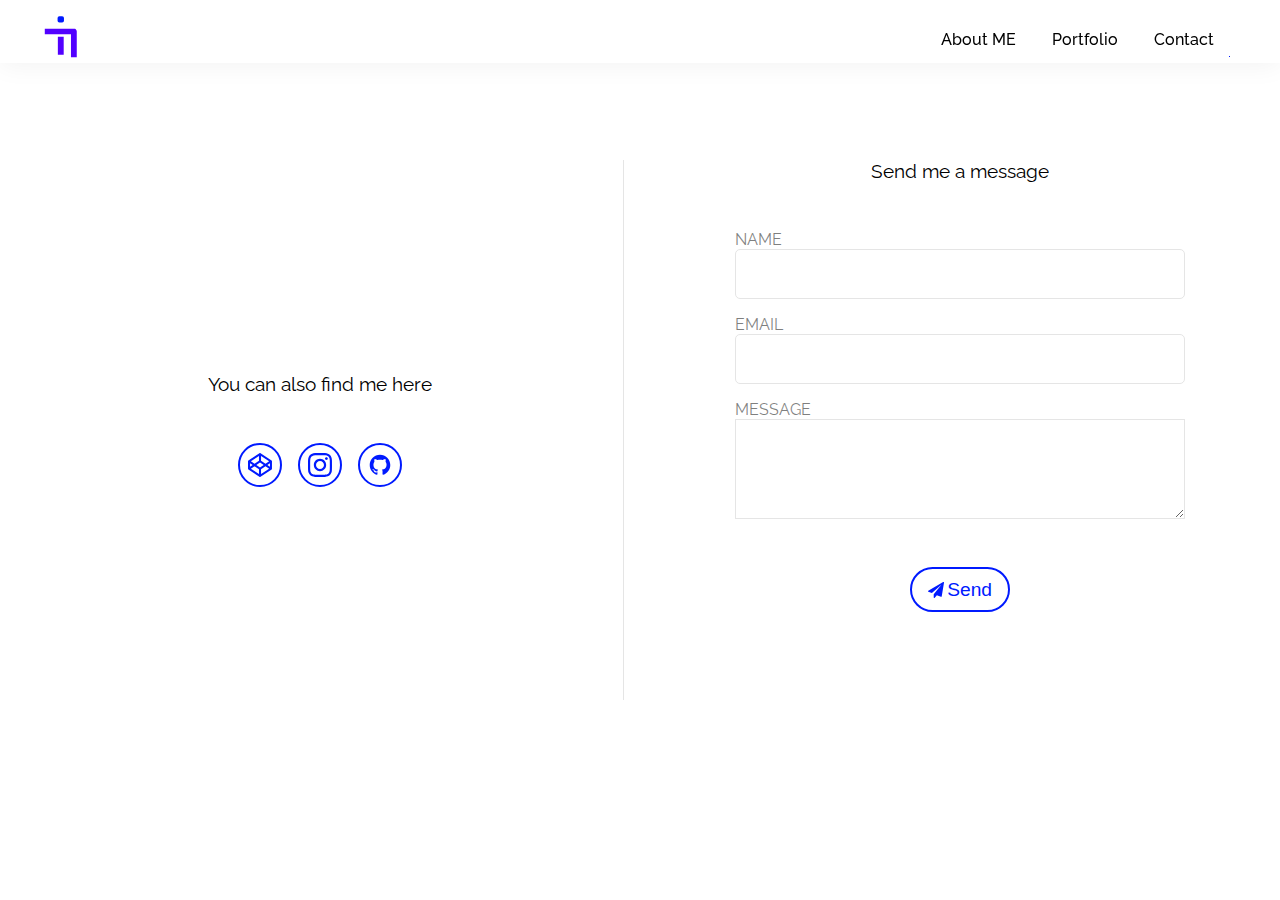
==== contact.html @ bf51eb7b "first commit" ====
<!DOCTYPE html>
<html lang="en">
<head>
    <meta charset="UTF-8">
    <meta name="viewport" content="width=device-width, initial-scale=1.0">
    <meta http-equiv="X-UA-Compatible" content="ie=edge">
    <link rel="stylesheet" href="style.css">
    <link href="https://fonts.googleapis.com/css2?family=Audiowide&family=Raleway:wght@400;500;600;700&display=swap"
        rel="stylesheet">
    <link rel="shortcut icon" href="images/logo.svg" />
    <title>FidanSuleymanova | Software develoeper</title>
</head>
<body>
    <div class="navbar navbar_contact">
        <a href="/" class="logo">
            <img class="logo-svg" src="images/logo.svg" alt="">
        </a>
        <div class="nav-links">
            <a href="index.html#about" class="nav-link">About ME</a>
            <a href="index.html#portfolio" class="nav-link">Portfolio</a>
            <a href="contact.html" class="nav-link">Contact</a>
        </div>
        <div class="navigation">
            <input type="checkbox" class="navigation__checkbox" id="navi-toggle">
        
            <label for="navi-toggle" class="navigation__button">
                <span class="navigation__icon">&nbsp;</span>
            </label>
        
            <div class="navigation__background">&nbsp;</div>
            <nav class="navigation__nav">
                <div class="navigation__list">
                    <a href="index.html#about" class="nav-link">About ME</a>
                    <a href="index.html#portfolio" class="nav-link">Portfolio</a>
                    <a href="contact.html" class="nav-link">Contact</a>
                </div>
            </nav>
        </div>
    </div>
    <div class="contact-page">
        <div class="more">
            <div class="find-me-wrapper">
                <p class="cover">You can also find me here</p>
                <div class="find-me-icons">
                    <a href="https://codepen.io/fidansuleymanova/" target="_blank">
                        <svg class="codepen icon">
                            <use xlink:href="images/sprite.svg#icon-codepen1"></use>
                        </svg>
                    </a>
                    <a href="https://www.instagram.com/developedbyf/" target="_blank">
                        <svg class="instagram icon">
                            <use xlink:href="images/sprite.svg#icon-instagram"></use>
                        </svg>
                    </a>
                    <a href="https://github.com/fidangithub" target="_blank">
                        <svg class="github icon">
                            <use xlink:href="images/sprite.svg#icon-github"></use>
                        </svg>
                    </a>
                </div>
            </div>
        </div>
        <div class="contact-form">
            <p class="cover">Send me a message</p>
            <div class="form-wrapper">
                <form class="form" name="contact" method="POST" data-netlify="true">
                    <p>
                        <label>NAME <input type="text" name="name" required="true" /></label>
                    </p>
                    <p>
                        <label>EMAIL <input type="email" name="email" required="true" /></label>
                    </p>
                    <p>
                        <label>MESSAGE <textarea name="message" required="true" ></textarea></label>
                    </p>
                    <p>
                        <button type="submit" class="contact-button submit-button">
                            <svg class="submit-icon">
                                <use xlink:href="images/sprite.svg#icon-paper-plane"></use>
                            </svg>
                            <p>Send</p>
                        </button>
                    </p>
                </form>
            </div>
        </div>
    </div>
    <script src="main.js"></script>
</body>
</html>
---- style.css ----
*{
    margin:0;
    padding: 0;
    box-sizing: border-box;
}
:root{
    --main-color-1: #001AFF;
    --main-color-2: #5200FF;
    --main-color-3: #3F3D56;
    --main-color-4: #E5E5E5;
    --main-font-family: 'Raleway', sans-serif;
    --main-font-family-2: 'Audiowide', cursive;
}
body{
    font-family: var(--main-font-family);
    overflow-x: hidden;
}
html {
    scroll-behavior: smooth;
}
a{
    text-decoration: none;
}
.navbar {
    width: 100%;
    display: flex;
    align-items: center;
    justify-content: space-between;
    padding: 1rem 2rem 0 2rem;
    margin-bottom: 2rem;
    position: fixed;
    background-color: rgba(255, 255, 255, 0.55);
    box-shadow: 0 0.2rem 1.6rem rgba(0, 0, 0, 0.05);
    z-index: 1000;
}
.logo-svg {
    width:  3.6rem;
    height: 2.7rem;
}
/* ///////////////////////////NAVIGATION MENU FOR MOBILE /////////////////*/
.navigation {
    display: none;
}
.navigation__checkbox {
    display: none;
}
.navigation__button {
    display: flex;
    align-items: center;
    flex-direction: column;
    background-color: white;
    height: 3.6rem;
    width: 3.6rem;
    position: fixed;
    top: .3rem;
    right: .3rem;
    border-radius: 50%;
    z-index: 2000;
    box-shadow: 0 1rem 3rem rgba(var(--main-color-2), .1);
    text-align: center;
    cursor: pointer;
}
.navigation__background {
    height: 3rem;
    width: 3rem;
    border-radius: 50%;
    position: fixed;
    top: .55rem;
    right: .55rem;
    background-image: radial-gradient(white, white);
    z-index: 1000;
    transition: transform .8s cubic-bezier(0.86, 0, 0.07, 1);
}
.navigation__nav {
    height: 100vh;
    position: fixed;
    top: 0;
    left: 0;
    z-index: 1500;
    opacity: 0;
    width: 0;
    transition: all .8s cubic-bezier(0.68, -0.55, 0.265, 1.55);
}
.navigation__list {
    position: absolute;
    top: 50%;
    left: 50%;
    transform: translate(-50%,-50%);
    list-style: none;
    text-align: center;
    width: 100%;
    display: flex;
    flex-direction: column;
    align-items: center;
}
.navigation__list >* {
    margin-bottom: 1rem;
}
.navigation__checkbox:checked ~ .navigation__background {
    transform: scale(80);
}
.navigation__checkbox:checked ~ .navigation__nav {
    opacity: 1;
    width: 100%;
}
.navigation__icon {
    position: relative;
    margin-top: 1.8rem;
}
.navigation__icon,
.navigation__icon::before,
.navigation__icon::after {
    width: 1.4rem;
    height: 3px;
    background-color: var(--main-color-2);
    display: inline-block;
}
.navigation__icon::before,
.navigation__icon::after {
    content: "";
    position: absolute;
    left: 0;
    transition: all .2s;
}
.navigation__icon::before { top: -.5rem; }
.navigation__icon::after { top: .5rem; }

.navigation__button:hover .navigation__icon::before {
    top: -.6rem;
 }
.navigation__button:hover .navigation__icon::after {
    top: .6rem;
}
/*//////////////////// FUNCTIONALITY //////////////////// */
.navigation__checkbox:checked + .navigation__button .navigation__icon {
    background-color: transparent;
}
.navigation__checkbox:checked + .navigation__button .navigation__icon::before {
    top: 0;
    transform: rotate(135deg);
}
.navigation__checkbox:checked + .navigation__button .navigation__icon::after {
    top: 0;
    transform: rotate(-135deg);
}
.nav-link {
    padding:.5rem 1rem;
    text-decoration: none;
    color: black;
    /* font-size: 1rem; */
    font-weight: 500;
    cursor: pointer;
    transition: all .3s ease-in;
    background-image: linear-gradient(120deg, transparent 50%, transparent 50%, var(--main-color-1) 50%);
    background-size: 220%;
}
.nav-link:hover{
    color: white;
    background-position: 100%;
}
.contact-button{
    font-weight: 500;
    padding: .6rem 1rem;
    border: 2px solid var(--main-color-2);
    font-size: 1.2rem;
    color: var(--main-color-2);
    border-radius: 2rem;
    background-color: white;
    transition: all .3s ease-in;
    cursor: pointer;
    background-image: linear-gradient(120deg, transparent 50%, transparent 50%, var(--main-color-2) 50%);
    background-size: 220%;
}
.contact-button:hover{
    background-position: 100%;;
    color: white;
}
.contact-button:focus,
.contact-button:active{
    outline: none;
}
.page-1{
    display:flex;
    align-items: center;
    width: 100%;
    justify-content: space-around;
    margin-bottom: 20vh;
    margin-left: 4rem;
    padding-top: 8rem;
}
.page-1-left{
    display:flex;
    flex-direction: column;
    align-items: center;
    width: 35%;
    text-align: center;
    margin-top: 0;
}
.page-1-me{
    width:35%;
}
.page-1-left > h3{
    font-size: 2.6rem;
    text-transform: capitalize;
    font-size: 2rem;;
    margin-bottom: 2rem;
}
.page-1-left > p{
    font-size: 1.4rem;
    margin-bottom: 3rem;
}
.page-2{
    background-color: var(--main-color-2);
    height: 80vh;
    width:100%;
    color: white;
    display: flex;
    align-items: center;
    justify-content: center;
    padding: 0 6%;
    margin-bottom: 40vh;
}
.page-2-me{
    width: 32%;
    margin-top:26rem;
}
.page-2-about-me{
    text-align: center;
    width: 56%;
}
.page-2-about-me > h3{
    font-size: 3rem;
    margin-bottom:1.6rem;
}
.page-2-about-me > p{
    font-size: 1.2rem;
}
.page-3{
    display:flex;
    align-items: center;
    flex-direction: column;
    margin-bottom: 20vh;
}
.page-3 > *{
    margin-bottom: 5rem;
}
.page-3-header {
    text-align: center;
    font-size:1.2rem;
}
.page-3-header > *:first-child{
    font-size: 1.6rem;
    margin-bottom: .8rem;
}
.page-3-blocks{
    width: 80%;
    /* display: grid;
    grid-template-columns: repeat(auto-fit, min(25%));
    justify-content: space-evenly; */
    display: flex;
    align-items: center;
    justify-content: center;
}
.block{
    display: flex;
    flex-direction: column;
    align-items: center;
    justify-content: center;
    /* padding: 5vh 0 3vh 0; */
    height:24rem;
    width: 18rem;
    margin: 2rem;
    box-shadow: 0 6px 12px rgba(0, 26, 255, 0.1);
    cursor: pointer;
    transition: all .4s ease-in-out;
}
.block:hover{
    transform: scale(1.02);
    box-shadow: 0 2px 8px rgba(0, 26, 255, 0.15);
}
.block:nth-child(2){
    transform:  scale(1.1);
}
.block:nth-child(2):hover{
    transform: scale(1.12);
}

.block-header{
    font-size: 1.2rem;
    color: var(--main-color-1);
    margin-bottom: 1rem;
}
.block-elements{
    text-align: center;
}
.block-elements > *{
    margin-bottom: .5rem;
}
.block-plus-icon{
    width: 1rem;
    height: 1rem;
    fill: var(--main-color-1);
}
.block-icon{
    width: 14%;
    margin-bottom: 1.5rem;
}
.contact-part{
    margin-top:5rem;
    text-align: center;
}
.contact-part > p{
    font-size: 1.6rem;
    margin-bottom: 2rem;
}
.page-4{
    margin-bottom: 30vh;
    text-align: center;;
}
.page-4 > p {
    font-size: 1.6rem;
    margin-bottom: 4rem;
}
.course-blocks{
    width: 90%;
    margin: 0 auto;
    display: grid;
    grid-template-columns: repeat(auto-fit, min(15rem));
    justify-content: space-evenly; 
    grid-gap: 2rem;
}
.course-block {
    text-align:center;
    box-shadow: 6px 12px 12px rgba(0, 0, 0, 0.15);
    margin-bottom: 2rem;
    /* box-shadow: 0 4px 8px rgba(0, 0, 0, 0.082); */
}
.course-about {
    position: relative;
}
.course-about > p {
    padding: 1.5rem 1rem;
}
.link-icon {
    position: absolute;
    right: 0;
    bottom: 0;
    width: 1.2rem;
    height: 1.2rem;
    fill: var(--main-color-2);
    margin: .5rem;

}
.page-5 {
    text-align: center;
    margin-bottom: 60rem;
}
.page-5 > * {
    margin-bottom: 5rem;
}
.page-5-header {
    font-size: 1.4rem;
}
.portfolio-wrapper {
    position: relative;
}
.portfolio-computer {
   display: flex;
   justify-content: center;
   position: relative;
   /* left: -15rem; */
}
.computer-background{
    position: absolute;
    width: 50rem;
}
.computer-screens-wrapper {
    display: flex;
    width: 46.9rem; 
    overflow: hidden;
    color: #0000ff;
    position: absolute;
}
.computer-screens{
    margin-top: 1.7rem;
    display: flex;
    transition: all .2s ease-in;
}
.computer-screen{
    width: 47rem;
}
.next-prev-buttons{
    position: absolute;
    display:flex;
    width: 46.8rem;
    justify-content: space-between;
    align-items: center;
    height: 60vh;
}
.prev-button, .next-button {
    width: 2rem;
    height:2rem;
    background-color: var(--main-color-3);
    opacity: 80%;
    border-radius: 50%;
    display: flex;
    align-items: center;
    justify-content: center;
    cursor: pointer;
    box-shadow: 0 4px 8px rgba(0, 0, 0, 0.25);
}
.prev-icon, .next-icon {
    width: 1.2rem;
    height: 1.2rem;
    fill: white;
}
.more-button-wrapper{
    position: absolute;
    overflow: hidden;
    display: flex;
    align-items: flex-end;
    justify-content: center;
    cursor: pointer;
    height: 50vh;
}
.learn-more-button {
    transform: translateY(2rem);
    transition: all .2s ease-in;
}
.portfolio-computer:hover .learn-more-button{
    transform: translateY(0rem);
}
.learn-more-button > p {
    background-color: var(--main-color-3);
    opacity: .8;
    padding: .4rem 1rem;
    color: white;
    font-size: .9rem;
}
.portfolio-about {
    position: absolute;
    right: 0;
    width: 30%;
    margin: 5rem 5rem 0 0;
}

.active {
    background-color: var(--main-color-1);
    border: none;
    color: white !important;
}
/* ////////////////////////////////CONTACT /////////////////////////////*/
.navbar_contact {
    padding-right: 3.1rem !important;
}

.contact-page {
    display: flex;
    padding-top: 8rem;
    animation: opacity 1s ease;
}
.icon {
    display: flex;
    width: 1.5rem;
    height: 1.5rem;
}
.contact-page > * {
    display: flex;
    flex-direction: column;
    align-items: center;
    width: 100%;
    margin: 2rem 1rem;
    height: 60vh;
}
.more {
    justify-content: center;
    border-right: 1px solid var(--main-color-4);
}
@keyframes opacity{
    from {
        opacity: 0;
    }
    to{
        opacity: 1;
    }
}
.find-me-wrapper{
    display: flex;
    flex-direction: column;
    align-items: center;
}
.find-me-icons{
    display: flex;
}
.find-me-icons > * {
    margin: 0 .5rem;
    border: 2px solid var(--main-color-1);
    border-radius: 50%;
    padding: .5rem;
    fill: var(--main-color-1);
    transition: all .1s ease-in;
    cursor: pointer;
}
.find-me-icons > *:hover {
    border: 2px solid var(--main-color-1);
    background-color: var(--main-color-1);
    fill: white;
}
.cover{
    margin-bottom: 3rem;
    font-size: 1.2rem;
}
.form-wrapper{
    display: flex;
}
.form{
    display: flex;
    flex-direction: column;
    align-items: center;
}
.form > * {
    margin-bottom: 1rem;
}
input {
    width: 450px;
    height: 50px;
    border: 1px solid var(--main-color-4);
    border-radius: 5px;
    font-size: 1.2rem;
    padding: .5rem;
    font-family: var(--main-font-family);
}
textarea {
    width: 450px !important; 
    min-height: 100px;
    max-height: 160px;
    border: 1px solid var(--main-color-4);
    font-size: 1.2rem;
    padding: .5rem;
    font-family: var(--main-font-family);
}
input:focus, textarea:focus,
input:active, textarea:active{
    outline: none;
}
label {
    display: flex;
    flex-direction: column;
    color: rgba(0, 0, 0, 0.5);
}
.submit-button {
    color: var(--main-color-1);
    border: 2px solid var(--main-color-1);
    display: flex;
    justify-content: center;
    align-items: center;
    background-image: 
    linear-gradient(120deg, transparent 50%, transparent 50%, var(--main-color-1) 50%) !important;
    margin-top: 2rem;
}
.submit-icon {
    width : 1rem;
    height: 1rem;
    fill: var(--main-color-1);
    margin-right: 3px;
    transition: all .3s ease-in;
}
.contact-button:hover > svg {
    fill: white;
}
/*//////////////////////////////////// PAGE6 ////////////////////////////// */
.page-6 {
    display: flex;
    align-items: center;
    flex-direction: column;
    margin-bottom: 30vh;
}
.page-6 > p {
    font-size: 1.4rem;
    margin-bottom: 3rem;
}
.portfolio-project{
    display: flex;
    flex-direction: column;
    align-items: center;
    padding: 3rem 2rem;
    box-shadow: 0 4px 16px rgba(0, 0, 0, 0.1);
    width: min-content;
    margin-bottom: 5rem;
}
.portfolio-images{
    display: grid;
    /* grid-template-columns: 5rem 11.28rem 5rem;
    grid-auto-rows: 9.4rem; */
    grid-template-columns: 10rem 22.56rem 10rem;
    grid-auto-rows: 18.8rem;
    grid-gap: 1rem;
    margin-bottom: 4rem;
}
.portfolio-images >img {
    width: 100%;
    height: 100%;
    object-fit: cover;
    box-shadow: 0px 8px 16px rgba(0, 0, 0, 0.1);
}
.portfolio-theme {
    display: flex;
    justify-content: flex-start;
    width: 100%;
    font-size: .8rem;
    margin-bottom: 1.6rem;
}
.project-name {
    text-transform: uppercase;
    font-weight: 700;
}
.movie {
    color: #123445;
}
.trillo {
    color: #EC2E64;
}
.natours {
    color: #5BAC6A;
}
.forkify {
    color: #F4A283;
}
.budget {
    color: #586370;
}
.nexter {
    color: #C69962;
}
.burger {
    color: #693D17;
}
.portfolio-used {
    width: 100%;
    display: flex;
    justify-content: flex-start;
    margin-bottom: 2rem;
    font-size: .8rem;
    text-transform: uppercase;
}
.portfolio-used-caption{
    margin-right: .8rem;
}
.portfolio-used-example{
    color: var(--main-color-1);
    font-weight: 500;
}
.portfolio-buttons {
    width: 100%;
    display: flex;
    justify-content: flex-end;
}
.button_git {
    cursor: pointer;
    text-decoration: none;
    font-size: .8rem;
    color: inherit;
    padding: .5rem 1rem;
    box-shadow: 0 4px 8px rgba(0,0,0, .1);
    display: flex;
    align-items: center;
    justify-content: center;
    margin-right: .5rem;
}
.button_live {
    cursor: pointer;
    text-decoration: none;
    font-size: .8rem;
    color: white;
    background-color: var(--main-color-1);
    padding: .5rem 1rem;
    box-shadow: 0 4px 8px rgb(0, 26, 255, .2);
}
.button_live:active {
    box-shadow: none;
}
/*/////////////////////////////////// FOOTER //////////////////////////////////// */
.page-7{
    display: flex;
    flex-direction: column;
    align-items: center;
}
.find-me, .contact-me{
    display: flex;
    flex-direction: column;
    align-items: center;
}
.find-me > p, .contact-me > p{
    margin-bottom: 2rem;
    font-size: 1.2rem;
}
.page-7 > *:not(:last-child){
    margin-bottom: 5rem;
}

.footer{
    width: 100%;
    display: flex;
    flex-direction: column;
    align-items: center;
    font-family: var(--main-font-family-2);
    color: white;
    background-color: var(--main-color-2);
    padding: 1.2rem 0 1rem 0;
}
.footer >span{
    font-size: .6rem;
    margin-bottom: 1.2rem;
}
.footer > p{
    font-size: .7rem;
}
/* MEDIA QUARIES */
@media only screen and (max-width: 900px) {
  .navbar {
    background-color: rgba(255, 255, 255, 1);
  }
  .page-1-me {
    display: none;
  }
  .page-1 {
    padding-top: 12rem;
    margin-left: 0;
  }
  .page-1-left {
    width: 75%;
  }
  .page-1-left >p {
    margin-bottom: 5rem;
  }
  .page-2 {
    height: 60vh;
    margin-bottom: 30vh;
  }
  .page-2-about-me{
    text-align: center;
    width: 95%;
   }
  .page-2-about-me > p{
    font-size: 1rem;
  }
  .page-3-blocks {
    flex-direction: column;
  }
  .portfolio-computer {
    transform: scale(0.65);
  }
  .page-5 {
    margin-bottom: 40rem;
  }
  .portfolio-images {
    display: grid;
    grid-template-columns: 6.6rem 15.04rem 6.6rem;
    grid-auto-rows: 12.5rem;
    margin-bottom: 4rem;
   }
   .contact-page {
    flex-direction: column-reverse;
   }
   .contact-page > * {
    margin-bottom: 10vh;
    height: max-content;
   }
   .more {
    border-right: 0rem;
   }
}
@media only screen and (max-width: 600px) {
  .navigation{
    display: block;
  }
  .nav-links {
    display: none;
  }
  .page-1-left >p {
    font-size: 1.2rem;
  }
  .page-2-about-me > h3{
    font-size: 2.4rem;
    margin-bottom: 3rem;
  }
  .page-2-about-me > h3{
    font-size: 2.2rem;
    margin-bottom: 3rem;
   }
  .page-2-about-me > p{
    font-size: .8rem;
   }
  .portfolio-computer {
    transform: scale(0.5);
  }
  .page-5 {
    margin-bottom: 30rem;
  }
  .portfolio-used {
    font-size: .7rem;
  }
  .portfolio-images {
    display: grid;
    grid-template-columns: 5rem 11.28rem 5rem;
    grid-auto-rows: 9.9rem;
    grid-gap: .5rem;
    margin-bottom: 4rem;
   }
   .portfolio-project {
    padding: 1.5rem 1rem;
   }
   .contact-button {
    font-size: 1rem;
   }
   .footer > p {
    font-size: .6rem;
   }
   input {
    width: 350px;
   }
   textarea {
    width: 350px !important; 
   }
   .page-4 {
    margin-bottom: 20vh;
   }
   .page-6 {
    margin-bottom: 26vh;
   }
}
@media only screen and (max-width: 450px) {
 .portfolio-computer {
    transform: scale(0.4);
  }
  .portfolio-project {
    padding: 1rem .6rem;
  }
  .portfolio-images{
    grid-template-columns: 4.2rem 9.4rem 4.2rem;
    grid-auto-rows:7.8rem;
    grid-gap: .6rem;
   }
   input {
    width: 300px;
   }
   textarea {
    width: 300px !important; 
   }
}
@media only screen and (max-width: 360px) {
  .portfolio-computer {
    transform: scale(0.35);
  }
  .portfolio-project {
    padding: 1rem .6rem;
  }
  .portfolio-images{
    grid-template-columns: 3.3rem 7.52rem 3.3rem;
    grid-auto-rows: 6.3rem; 
    margin-bottom: 3rem;
   }
   input {
    width: 250px;
   }
   textarea {
    width: 250px !important; 
   }
}
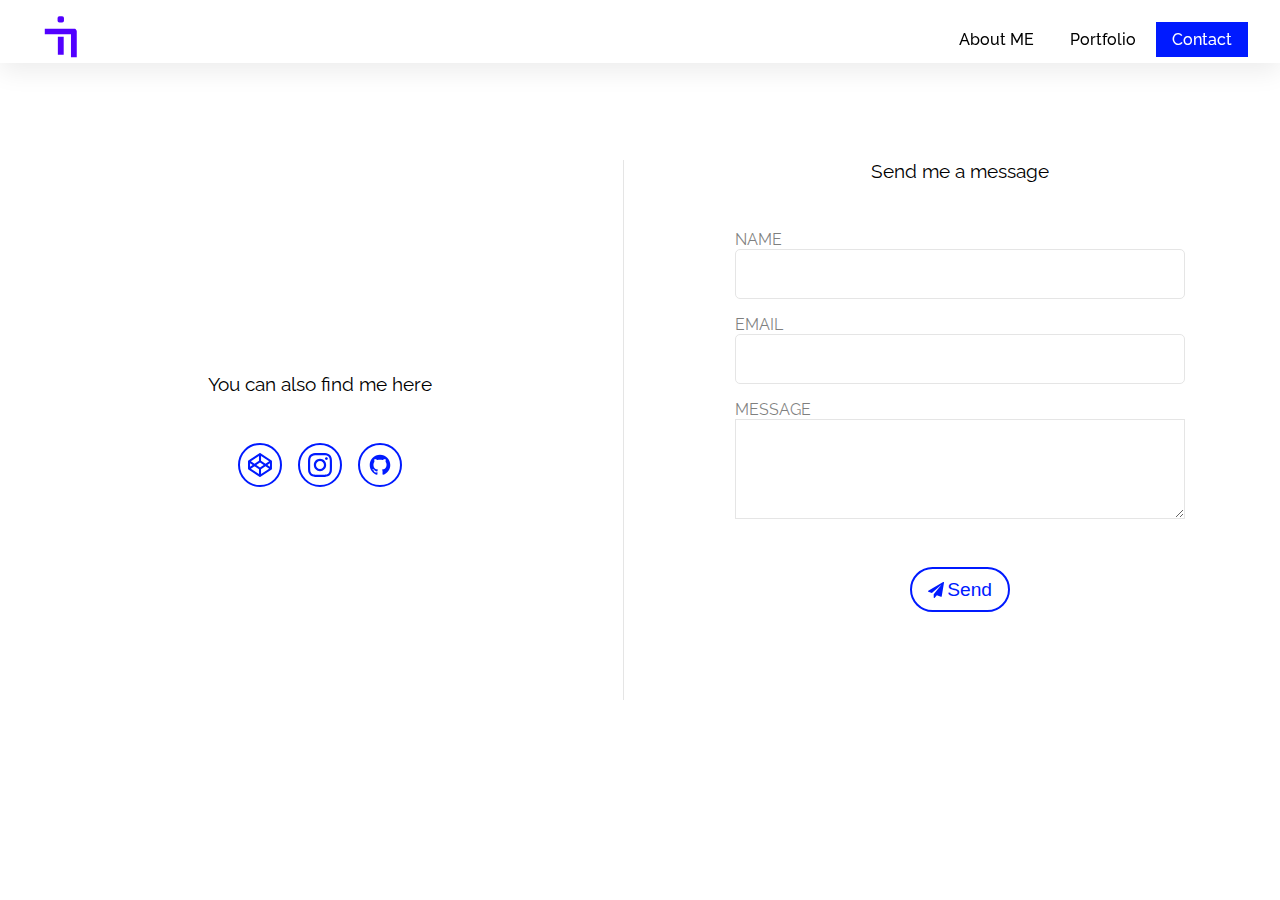
==== commit 1fa7c845: "changed logo color. fixed position of comp-screens for safari" ====
--- a/contact.html
+++ b/contact.html
@@ -18,7 +18,7 @@
         <div class="nav-links">
             <a href="index.html#about" class="nav-link">About ME</a>
             <a href="index.html#portfolio" class="nav-link">Portfolio</a>
-            <a href="contact.html" class="nav-link">Contact</a>
+            <a href="contact.html" class="nav-link active">Contact</a>
         </div>
         <div class="navigation">
             <input type="checkbox" class="navigation__checkbox" id="navi-toggle">
@@ -32,7 +32,7 @@
                 <div class="navigation__list">
                     <a href="index.html#about" class="nav-link">About ME</a>
                     <a href="index.html#portfolio" class="nav-link">Portfolio</a>
-                    <a href="contact.html" class="nav-link">Contact</a>
+                    <a href="contact.html" class="nav-link active">Contact</a>
                 </div>
             </nav>
         </div>
--- a/style.css
+++ b/style.css
@@ -17,6 +17,7 @@
 }
 html {
     scroll-behavior: smooth;
+    -webkit-tap-highlight-color: transparent;
 }
 a{
     text-decoration: none;
@@ -30,7 +31,7 @@
     margin-bottom: 2rem;
     position: fixed;
     background-color: rgba(255, 255, 255, 0.55);
-    box-shadow: 0 0.2rem 1.6rem rgba(0, 0, 0, 0.05);
+    box-shadow: 0 0.5rem 1.6rem rgba(0, 0, 0, 0.08);
     z-index: 1000;
 }
 .logo-svg {
@@ -384,14 +385,17 @@
 .computer-screens{
     margin-top: 1.7rem;
     display: flex;
+    flex-direction: row;
     transition: all .2s ease-in;
 }
 .computer-screen{
     width: 47rem;
+    align-items: flex-start;
 }
 .next-prev-buttons{
     position: absolute;
     display:flex;
+    flex-direction: row;
     width: 46.8rem;
     justify-content: space-between;
     align-items: center;
@@ -450,9 +454,6 @@
     color: white !important;
 }
 /* ////////////////////////////////CONTACT /////////////////////////////*/
-.navbar_contact {
-    padding-right: 3.1rem !important;
-}
 
 .contact-page {
     display: flex;
@@ -635,6 +636,9 @@
 .burger {
     color: #693D17;
 }
+.portfolio {
+    color: var(--main-color-2);
+}
 .portfolio-used {
     width: 100%;
     display: flex;
@@ -763,7 +767,7 @@
     flex-direction: column-reverse;
    }
    .contact-page > * {
-    margin-bottom: 10vh;
+    margin: 0 0 10vh 0;
     height: max-content;
    }
    .more {
@@ -774,8 +778,14 @@
   .navigation{
     display: block;
   }
+  .navbar {
+    padding: 1rem 2rem 0 1rem;
+  }
   .nav-links {
     display: none;
+  }
+  .page-1-left {
+    width: 85%;
   }
   .page-1-left >p {
     font-size: 1.2rem;
